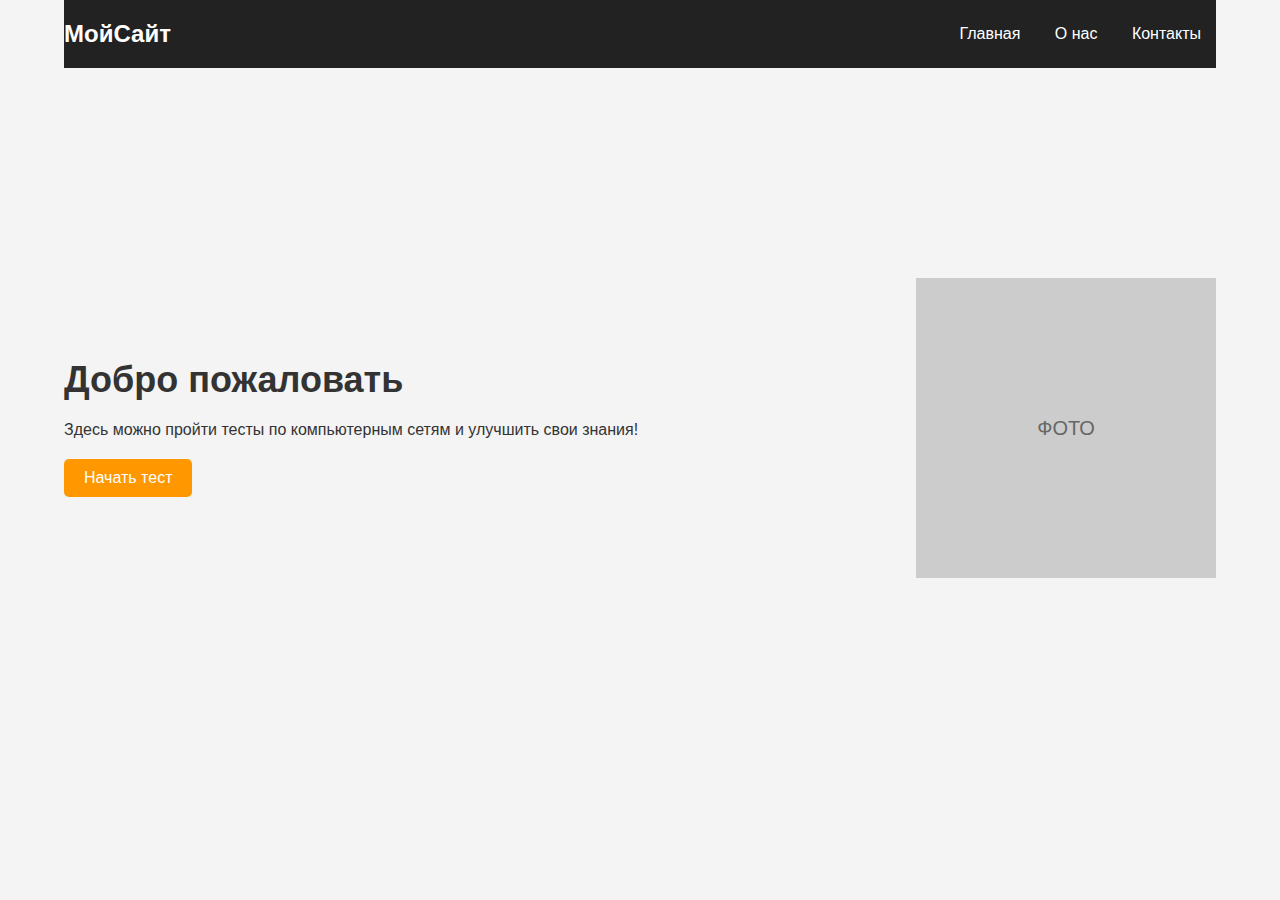
==== index.html @ bb8a0ab0 "кислов д.с._первые страницы" ====
<!DOCTYPE html>
<html lang="ru">
<head>
    <meta charset="UTF-8">
    <meta name="viewport" content="width=device-width, initial-scale=1.0">
    <title>Главная</title>
    <link rel="stylesheet" href="style.css">
</head>
<body>
    <div class="container">
        <header class="header">
            <div class="logo">МойСайт</div>
            <nav class="nav">
                <a href="index.html">Главная</a>
                <a href="about.html">О нас</a>
                <a href="contacts.html">Контакты</a>
            </nav>
        </header>
        <main class="content">
            <section class="intro">
                <h1>Добро пожаловать</h1>
                <p>Здесь можно пройти тесты по компьютерным сетям и улучшить свои знания!</p>
                <a href="#" class="btn">Начать тест</a>
            </section>
            <section class="image-placeholder">ФОТО</section>
        </main>
    </div>
</body>
</html>
---- style.css ----
/* Общие стили */
* {
    margin: 0;
    padding: 0;
    box-sizing: border-box;
    font-family: Arial, sans-serif;
}

body {
    background-color: #f4f4f4;
    color: #333;
}

.container {
    width: 90%;
    max-width: 1200px;
    margin: 0 auto;
}

/* Шапка */
.header {
    display: flex;
    justify-content: space-between;
    align-items: center;
    padding: 20px 0;
    background: #222;
    color: #fff;
}

.logo {
    font-size: 24px;
    font-weight: bold;
}

.nav a {
    color: #fff;
    text-decoration: none;
    margin: 0 15px;
    transition: color 0.3s ease;
}

.nav a:hover {
    color: #ff9800;
}

/* Контент */
.content {
    display: flex;
    justify-content: space-between;
    align-items: center;
    height: 80vh;
}

.intro {
    max-width: 50%;
}

h1 {
    font-size: 36px;
    margin-bottom: 20px;
}

.btn {
    display: inline-block;
    margin-top: 20px;
    padding: 10px 20px;
    background: #ff9800;
    color: #fff;
    text-decoration: none;
    border-radius: 5px;
    transition: background 0.3s ease;
}

.btn:hover {
    background: #e68900;
}

/* Заглушка для фото */
.image-placeholder {
    width: 300px;
    height: 300px;
    background: #ccc;
    display: flex;
    align-items: center;
    justify-content: center;
    font-size: 20px;
    color: #666;
}

/* Адаптивность */
@media (max-width: 768px) {
    .content {
        flex-direction: column;
        text-align: center;
        height: auto;
        padding: 20px 0;
    }
    .intro {
        max-width: 100%;
    }
    .image-placeholder {
        margin-top: 20px;
    }
}
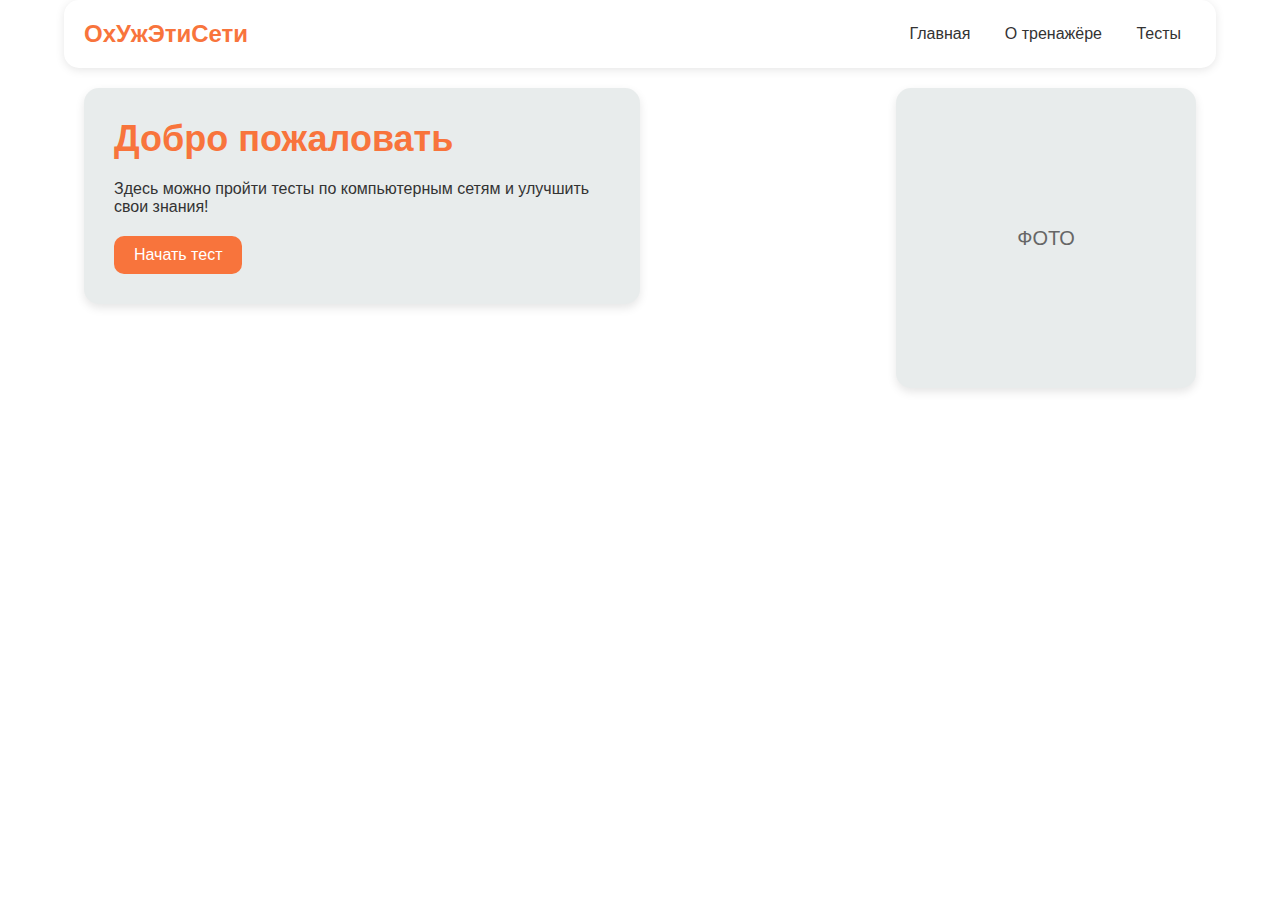
==== commit 2da31a82: "кислов д.с._работа с стилями и страницой с тестами" ====
--- a/index.html
+++ b/index.html
@@ -9,18 +9,18 @@
 <body>
     <div class="container">
         <header class="header">
-            <div class="logo">МойСайт</div>
+            <div class="logo"><a href="index.html">ОхУжЭтиСети</a></div>
             <nav class="nav">
                 <a href="index.html">Главная</a>
-                <a href="about.html">О нас</a>
-                <a href="contacts.html">Контакты</a>
+                <a href="about.html">О тренажёре</a>
+                <a href="tests.html">Тесты</a>
             </nav>
         </header>
         <main class="content">
             <section class="intro">
                 <h1>Добро пожаловать</h1>
                 <p>Здесь можно пройти тесты по компьютерным сетям и улучшить свои знания!</p>
-                <a href="#" class="btn">Начать тест</a>
+                <a href="tests.html" class="btn">Начать тест</a>
             </section>
             <section class="image-placeholder">ФОТО</section>
         </main>
--- a/style.css
+++ b/style.css
@@ -7,7 +7,7 @@
 }
 
 body {
-    background-color: #f4f4f4;
+    background-color: #fff;
     color: #333;
 }
 
@@ -22,25 +22,29 @@
     display: flex;
     justify-content: space-between;
     align-items: center;
-    padding: 20px 0;
-    background: #222;
-    color: #fff;
+    padding: 20px;
+    background: #fff;
+    color: #333;
+    border-radius: 15px;
+    box-shadow: 0 2px 10px rgba(0, 0, 0, 0.1);
 }
 
-.logo {
+.logo a {
     font-size: 24px;
     font-weight: bold;
+    text-decoration: none;
+    color: #f8743c;
 }
 
 .nav a {
-    color: #fff;
+    color: #333;
     text-decoration: none;
     margin: 0 15px;
     transition: color 0.3s ease;
 }
 
 .nav a:hover {
-    color: #ff9800;
+    color: #f8743c;
 }
 
 /* Контент */
@@ -49,42 +53,131 @@
     justify-content: space-between;
     align-items: center;
     height: 80vh;
+    padding: 20px;
 }
 
 .intro {
     max-width: 50%;
+    background: #e8ecec;
+    padding: 30px;
+    border-radius: 15px;
+    box-shadow: 0 4px 10px rgba(0, 0, 0, 0.1);
 }
 
 h1 {
     font-size: 36px;
     margin-bottom: 20px;
+    color: #f8743c;
 }
 
 .btn {
     display: inline-block;
     margin-top: 20px;
     padding: 10px 20px;
-    background: #ff9800;
+    background: #f8743c;
     color: #fff;
     text-decoration: none;
-    border-radius: 5px;
+    border-radius: 10px;
     transition: background 0.3s ease;
 }
 
 .btn:hover {
-    background: #e68900;
+    background: #e6632a;
 }
 
 /* Заглушка для фото */
 .image-placeholder {
     width: 300px;
     height: 300px;
-    background: #ccc;
+    background: #e8ecec;
     display: flex;
     align-items: center;
     justify-content: center;
     font-size: 20px;
     color: #666;
+    border-radius: 15px;
+    box-shadow: 0 4px 10px rgba(0, 0, 0, 0.1);
+}
+/* Обертка для контента на странице тестов */
+.content {
+    display: flex;
+    justify-content: space-between;
+    align-items: flex-start;
+    padding: 20px;
+}
+
+/* Левая панель с темами */
+.sidebar {
+    width: 25%;
+    padding: 20px;
+    background-color: #e8ecec;
+    border-radius: 15px;
+    box-shadow: 0 2px 10px rgba(0, 0, 0, 0.1);
+}
+
+.sidebar h2 {
+    margin-bottom: 15px;
+    color: #f8743c;
+}
+
+.sidebar ul {
+    list-style: none;
+    padding: 0;
+}
+
+.sidebar ul li {
+    margin: 10px 0;
+}
+
+.sidebar a {
+    color: #333;
+    text-decoration: none;
+    font-weight: bold;
+    display: block;
+    padding: 10px;
+    border-radius: 10px;
+    transition: background 0.3s ease;
+}
+
+.sidebar a:hover {
+    background-color: #f8743c;
+    color: #fff;
+}
+
+/* Блок с тестами */
+.test-container {
+    width: 70%;
+    padding: 20px;
+    background-color: #e8ecec; /* Добавлен фон */
+    border-radius: 15px;
+    box-shadow: 0 4px 10px rgba(0, 0, 0, 0.1);
+}
+
+.test-container h2 {
+    margin-bottom: 20px;
+    color: #f8743c;
+}
+
+#test-content {
+    display: flex;
+    flex-direction: column;
+}
+
+.test-question {
+    margin-bottom: 15px;
+}
+
+.test-question p {
+    font-size: 18px;
+}
+
+.test-question label {
+    display: block;
+    margin: 5px 0;
+}
+
+.test-question input {
+    margin-right: 10px;
 }
 
 /* Адаптивность */
@@ -92,13 +185,15 @@
     .content {
         flex-direction: column;
         text-align: center;
-        height: auto;
         padding: 20px 0;
     }
-    .intro {
-        max-width: 100%;
+
+    .sidebar {
+        width: 100%;
+        margin-bottom: 20px;
     }
-    .image-placeholder {
-        margin-top: 20px;
+
+    .test-container {
+        width: 100%;
     }
-}+}
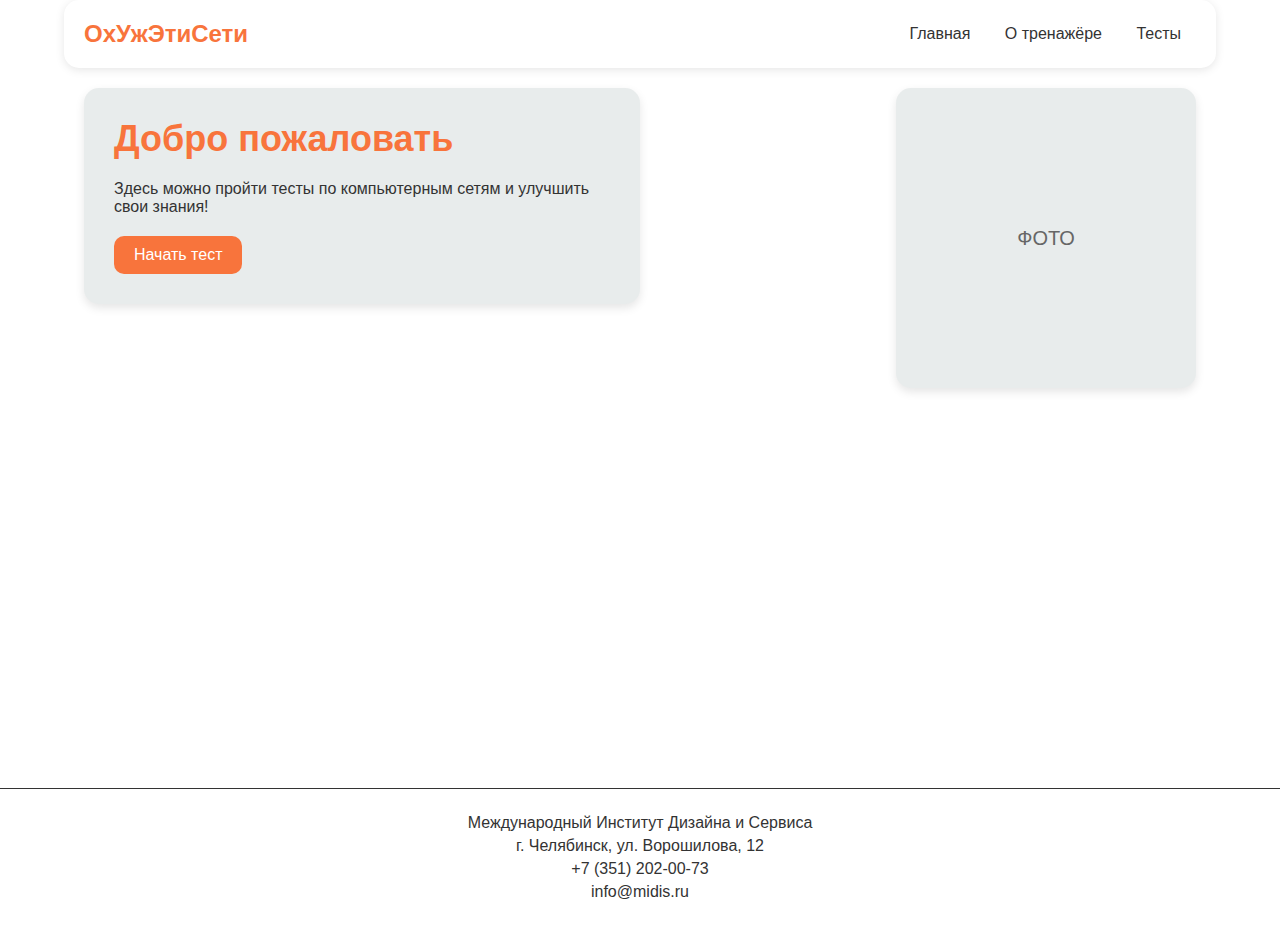
==== commit 4f8edcfa: "кислов д.с._добавил подвал и сделал пару тестов для проверки" ====
--- a/index.html
+++ b/index.html
@@ -26,4 +26,10 @@
         </main>
     </div>
 </body>
+<footer class="footer">
+    <p>Международный Институт Дизайна и Сервиса</p>
+    <p>г. Челябинск, ул. Ворошилова, 12</p>
+    <p>+7 (351) 202-00-73</p>
+    <p>info@midis.ru</p>
+</footer>
 </html>
--- a/style.css
+++ b/style.css
@@ -197,3 +197,16 @@
         width: 100%;
     }
 }
+
+.footer {
+    background-color: #fff;
+    border-top: 1px solid #333;
+    text-align: center;
+    padding: 20px;
+    font-size: 16px;
+    color: #333;
+}
+
+.footer p {
+    margin: 5px 0;
+}
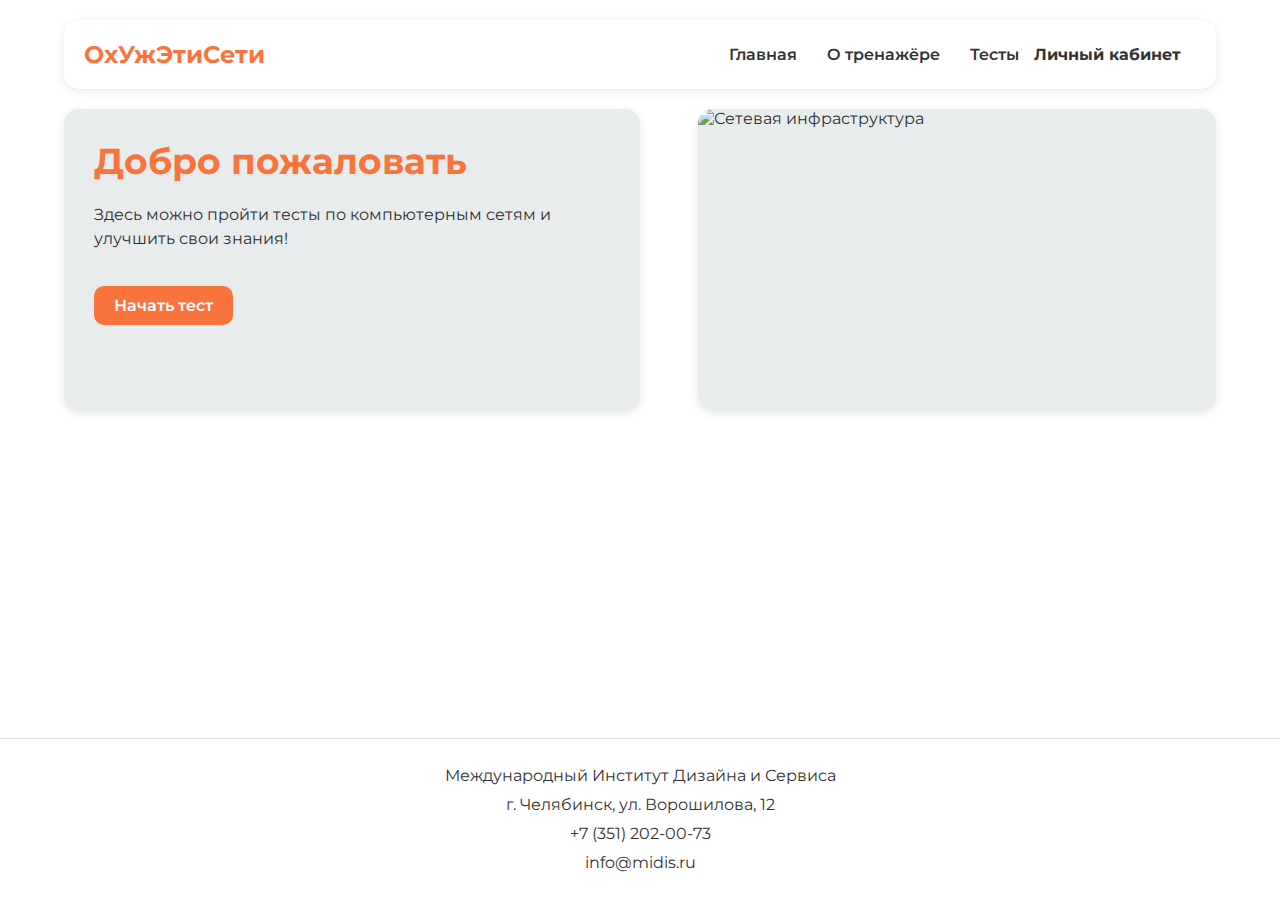
==== commit ccae9392: "кислов д.с._2 задание" ====
--- a/index.html
+++ b/index.html
@@ -4,16 +4,24 @@
     <meta charset="UTF-8">
     <meta name="viewport" content="width=device-width, initial-scale=1.0">
     <title>Главная</title>
+    <link href="https://fonts.googleapis.com/css2?family=Montserrat:wght@400;600&display=swap" rel="stylesheet">
     <link rel="stylesheet" href="style.css">
+    <script src="script.js" defer></script>
 </head>
 <body>
     <div class="container">
         <header class="header">
             <div class="logo"><a href="index.html">ОхУжЭтиСети</a></div>
+            <div class="burger-menu" onclick="toggleMenu()">
+                <div></div>
+                <div></div>
+                <div></div>
+            </div>
             <nav class="nav">
                 <a href="index.html">Главная</a>
                 <a href="about.html">О тренажёре</a>
                 <a href="tests.html">Тесты</a>
+                <a href="results.html">Личный кабинет</a>
             </nav>
         </header>
         <main class="content">
@@ -22,14 +30,23 @@
                 <p>Здесь можно пройти тесты по компьютерным сетям и улучшить свои знания!</p>
                 <a href="tests.html" class="btn">Начать тест</a>
             </section>
-            <section class="image-placeholder">ФОТО</section>
+            <section class="image-placeholder">
+                <img src="https://bitraid.ru/wp-content/uploads/2020/04/infrastructure-components-min.jpg" alt="Сетевая инфраструктура">
+            </section>
         </main>
     </div>
+    <footer class="footer">
+        <p>Международный Институт Дизайна и Сервиса</p>
+        <p>г. Челябинск, ул. Ворошилова, 12</p>
+        <p>+7 (351) 202-00-73</p>
+        <p>info@midis.ru</p>
+    </footer>
+    <div id="modal" class="modal">
+        <div class="modal-content">
+            <span class="close">&times;</span>
+            <div id="modal-text"></div>
+            <button id="modal-close-btn" class="btn">Закрыть</button>
+        </div>
+    </div>
 </body>
-<footer class="footer">
-    <p>Международный Институт Дизайна и Сервиса</p>
-    <p>г. Челябинск, ул. Ворошилова, 12</p>
-    <p>+7 (351) 202-00-73</p>
-    <p>info@midis.ru</p>
-</footer>
-</html>
+</html>--- a/style.css
+++ b/style.css
@@ -1,23 +1,25 @@
-/* Общие стили */
 * {
     margin: 0;
     padding: 0;
     box-sizing: border-box;
-    font-family: Arial, sans-serif;
+    font-family: 'Montserrat', sans-serif;
 }
 
 body {
     background-color: #fff;
-    color: #333;
+    color: #303030;
+    min-height: 100vh;
+    display: flex;
+    flex-direction: column;
 }
 
 .container {
     width: 90%;
     max-width: 1200px;
     margin: 0 auto;
-}
-
-/* Шапка */
+    flex: 1;
+}
+
 .header {
     display: flex;
     justify-content: space-between;
@@ -27,6 +29,7 @@
     color: #333;
     border-radius: 15px;
     box-shadow: 0 2px 10px rgba(0, 0, 0, 0.1);
+    margin-top: 20px;
 }
 
 .logo a {
@@ -36,24 +39,41 @@
     color: #f8743c;
 }
 
+.burger-menu {
+    display: none;
+    flex-direction: column;
+    cursor: pointer;
+}
+
+.burger-menu div {
+    width: 30px;
+    height: 4px;
+    background-color: #333;
+    margin: 5px;
+    transition: transform 0.3s, opacity 0.3s;
+}
+
+.nav {
+    display: flex;
+}
+
 .nav a {
     color: #333;
     text-decoration: none;
     margin: 0 15px;
     transition: color 0.3s ease;
+    font-weight: 600;
 }
 
 .nav a:hover {
     color: #f8743c;
 }
 
-/* Контент */
 .content {
     display: flex;
     justify-content: space-between;
-    align-items: center;
-    height: 80vh;
-    padding: 20px;
+    padding: 20px 0;
+    flex: 1;
 }
 
 .intro {
@@ -68,6 +88,18 @@
     font-size: 36px;
     margin-bottom: 20px;
     color: #f8743c;
+}
+
+h2 {
+    font-size: 28px;
+    margin-bottom: 20px;
+    color: #f8743c;
+}
+
+p {
+    margin-bottom: 15px;
+    line-height: 1.5;
+    font-weight: 400;
 }
 
 .btn {
@@ -79,34 +111,33 @@
     text-decoration: none;
     border-radius: 10px;
     transition: background 0.3s ease;
+    border: none;
+    cursor: pointer;
+    font-weight: 600;
 }
 
 .btn:hover {
     background: #e6632a;
 }
 
-/* Заглушка для фото */
 .image-placeholder {
-    width: 300px;
+    width: 45%;
     height: 300px;
     background: #e8ecec;
     display: flex;
     align-items: center;
     justify-content: center;
-    font-size: 20px;
-    color: #666;
     border-radius: 15px;
     box-shadow: 0 4px 10px rgba(0, 0, 0, 0.1);
-}
-/* Обертка для контента на странице тестов */
-.content {
-    display: flex;
-    justify-content: space-between;
-    align-items: flex-start;
-    padding: 20px;
-}
-
-/* Левая панель с темами */
+    overflow: hidden;
+}
+
+.image-placeholder img {
+    width: 100%;
+    height: 100%;
+    object-fit: cover;
+}
+
 .sidebar {
     width: 25%;
     padding: 20px;
@@ -132,7 +163,7 @@
 .sidebar a {
     color: #333;
     text-decoration: none;
-    font-weight: bold;
+    font-weight: 600;
     display: block;
     padding: 10px;
     border-radius: 10px;
@@ -144,48 +175,186 @@
     color: #fff;
 }
 
-/* Блок с тестами */
 .test-container {
     width: 70%;
     padding: 20px;
-    background-color: #e8ecec; /* Добавлен фон */
+    background-color: #e8ecec;
     border-radius: 15px;
     box-shadow: 0 4px 10px rgba(0, 0, 0, 0.1);
-}
-
-.test-container h2 {
+    margin-left: 20px;
+}
+
+#test-content {
+    display: flex;
+    flex-direction: column;
+}
+
+.test-question {
     margin-bottom: 20px;
-    color: #f8743c;
-}
-
-#test-content {
-    display: flex;
-    flex-direction: column;
-}
-
-.test-question {
-    margin-bottom: 15px;
+    background: #fff;
+    padding: 15px;
+    border-radius: 10px;
+    box-shadow: 0 2px 5px rgba(0, 0, 0, 0.1);
 }
 
 .test-question p {
     font-size: 18px;
+    font-weight: 600;
+    margin-bottom: 10px;
 }
 
 .test-question label {
     display: block;
-    margin: 5px 0;
+    margin: 8px 0;
+    padding: 8px;
+    border-radius: 5px;
+    transition: background 0.2s;
+    cursor: pointer;
+}
+
+.test-question label:hover {
+    background: #f0f0f0;
 }
 
 .test-question input {
     margin-right: 10px;
-}
-
-/* Адаптивность */
+    cursor: pointer;
+}
+
+.drag-drop-container {
+    display: flex;
+    flex-wrap: wrap;
+    gap: 15px;
+    margin-top: 15px;
+}
+
+.drag-item {
+    background: #fff;
+    padding: 10px 15px;
+    border-radius: 8px;
+    box-shadow: 0 2px 5px rgba(0, 0, 0, 0.1);
+    cursor: grab;
+    user-select: none;
+    transition: transform 0.2s;
+}
+
+.drag-item:active {
+    cursor: grabbing;
+    transform: scale(1.05);
+}
+
+.drop-zone {
+    min-height: 100px;
+    border: 2px dashed #f8743c;
+    border-radius: 10px;
+    padding: 15px;
+    margin-top: 15px;
+    display: flex;
+    flex-wrap: wrap;
+    gap: 10px;
+    align-items: flex-start;
+}
+
+.drag-drop-question {
+    margin-bottom: 30px;
+}
+
+.drag-drop-question img {
+    max-width: 100%;
+    height: auto;
+    border-radius: 8px;
+    margin-top: 10px;
+    box-shadow: 0 2px 5px rgba(0, 0, 0, 0.1);
+}
+
+.modal {
+    display: none;
+    position: fixed;
+    z-index: 1000;
+    left: 0;
+    top: 0;
+    width: 100%;
+    height: 100%;
+    background-color: rgba(0, 0, 0, 0.5);
+    justify-content: center;
+    align-items: center;
+}
+
+.modal-content {
+    background-color: #fff;
+    padding: 30px;
+    border-radius: 15px;
+    width: 90%;
+    max-width: 500px;
+    box-shadow: 0 5px 15px rgba(0, 0, 0, 0.3);
+    position: relative;
+}
+
+.close {
+    position: absolute;
+    top: 15px;
+    right: 20px;
+    font-size: 28px;
+    font-weight: bold;
+    color: #aaa;
+    cursor: pointer;
+}
+
+.close:hover {
+    color: #f8743c;
+}
+
+#modal-text {
+    margin-bottom: 20px;
+    font-size: 18px;
+    line-height: 1.5;
+}
+
+#modal-close-btn {
+    display: block;
+    margin: 20px auto 0;
+}
+
 @media (max-width: 768px) {
+    .header {
+        flex-direction: column;
+        align-items: flex-start;
+    }
+
+    .nav {
+        flex-direction: column;
+        width: 100%;
+        display: none;
+    }
+
+    .nav.active {
+        display: flex;
+    }
+
+    .nav a {
+        margin: 5px 0;
+        padding: 10px;
+    }
+
+    .burger-menu {
+        display: flex;
+        position: absolute;
+        top: 20px;
+        right: 20px;
+    }
+
     .content {
         flex-direction: column;
-        text-align: center;
-        padding: 20px 0;
+    }
+
+    .intro {
+        max-width: 100%;
+        margin-bottom: 20px;
+    }
+
+    .image-placeholder {
+        width: 100%;
+        height: 200px;
     }
 
     .sidebar {
@@ -195,18 +364,450 @@
 
     .test-container {
         width: 100%;
+        margin-left: 0;
+    }
+
+    .modal-content {
+        width: 95%;
+        padding: 20px;
+    }
+}
+
+@media (max-width: 480px) {
+    h1 {
+        font-size: 28px;
+    }
+
+    h2 {
+        font-size: 24px;
+    }
+
+    .intro, .sidebar, .test-container {
+        padding: 15px;
     }
 }
 
 .footer {
     background-color: #fff;
-    border-top: 1px solid #333;
+    border-top: 1px solid #e0e0e0;
     text-align: center;
     padding: 20px;
     font-size: 16px;
     color: #333;
+    margin-top: 30px;
 }
 
 .footer p {
     margin: 5px 0;
-}
+    font-weight: 400;
+}
+
+
+/* Современные анимации */
+@keyframes fadeIn {
+    from { opacity: 0; transform: translateY(10px) scale(0.98); }
+    to { opacity: 1; transform: translateY(0) scale(1); }
+}
+
+@keyframes float {
+    0% { transform: translateY(0); }
+    50% { transform: translateY(-5px); }
+    100% { transform: translateY(0); }
+}
+
+@keyframes gradientPulse {
+    0% { background-position: 0% 50%; }
+    50% { background-position: 100% 50%; }
+    100% { background-position: 0% 50%; }
+}
+
+.animated {
+    animation: fadeIn 0.6s cubic-bezier(0.22, 1, 0.36, 1) forwards;
+}
+
+.btn-pulse {
+    background: linear-gradient(135deg, #f8743c, #e6632a, #f8743c);
+    background-size: 200% 200%;
+    animation: gradientPulse 3s ease infinite;
+    border: none;
+    color: white;
+}
+
+.drag-item {
+    transition: all 0.3s cubic-bezier(0.25, 0.8, 0.25, 1);
+    box-shadow: 0 1px 3px rgba(0,0,0,0.12);
+}
+
+.drag-item:hover {
+    transform: translateY(-2px);
+    box-shadow: 0 4px 12px rgba(0,0,0,0.15);
+}
+
+.drop-zone {
+    min-height: 120px;
+    background: rgba(248, 116, 60, 0.05);
+    transition: all 0.3s ease;
+}
+
+.drop-zone.highlight {
+    background: rgba(248, 116, 60, 0.1);
+    box-shadow: inset 0 0 0 2px #f8743c;
+}
+
+.sequence-instruction {
+    font-size: 14px;
+    color: #666;
+    margin: 10px 0;
+    font-weight: 400;
+}
+
+.buttons-container {
+    display: flex;
+    gap: 10px;
+    margin-top: 15px;
+}
+
+/* Стили для последовательности в drop-zone */
+.drop-zone .drag-item {
+    width: 100%;
+    margin-bottom: 8px;
+    position: relative;
+    padding-left: 30px;
+}
+
+.drop-zone .drag-item::before {
+    content: "";
+    position: absolute;
+    left: 10px;
+    top: 50%;
+    transform: translateY(-50%);
+    width: 15px;
+    height: 15px;
+    background-color: #f8743c;
+    border-radius: 50%;
+}
+
+.drop-zone .drag-item:last-child {
+    margin-bottom: 0;
+}
+
+/* Анимация при правильном ответе */
+.correct-animation {
+    animation: float 0.6s ease, fadeIn 0.4s ease;
+}
+
+/* Адаптивные стили */
+@media (max-width: 768px) {
+    .drag-drop-container, .drop-zone {
+        width: 100%;
+    }
+    
+    .buttons-container {
+        flex-direction: column;
+    }
+    
+    .btn, .reset-btn {
+        width: 100%;
+    }
+}
+/* Стили для логотипа */
+.site-logo {
+    height: 40px;
+    margin-right: 10px;
+    vertical-align: middle;
+}
+
+.logo {
+    display: flex;
+    align-items: center;
+}
+
+.logo a {
+    display: flex;
+    align-items: center;
+    text-decoration: none;
+    color: #f8743c;
+    font-size: 24px;
+    font-weight: bold;
+}
+
+@media (max-width: 768px) {
+    .site-logo {
+        height: 30px;
+    }
+}
+/* Стили для страницы авторизации */
+.auth-container {
+    display: flex;
+    justify-content: center;
+    align-items: center;
+    min-height: 70vh;
+}
+
+.auth-form {
+    background: #e8ecec;
+    padding: 30px;
+    border-radius: 15px;
+    box-shadow: 0 4px 10px rgba(0, 0, 0, 0.1);
+    width: 100%;
+    max-width: 400px;
+}
+
+.auth-form h2 {
+    text-align: center;
+    margin-bottom: 20px;
+    color: #f8743c;
+}
+
+.form-group {
+    margin-bottom: 15px;
+}
+
+.form-group label {
+    display: block;
+    margin-bottom: 5px;
+    font-weight: 600;
+}
+
+.form-group input, .form-group select {
+    width: 100%;
+    padding: 10px;
+    border: 1px solid #ddd;
+    border-radius: 5px;
+    font-size: 16px;
+}
+
+.error-message {
+    color: #dc3545;
+    font-size: 14px;
+    margin-top: 5px;
+}
+
+/* Стили для страницы результатов */
+.results-container {
+    background: #e8ecec;
+    padding: 30px;
+    border-radius: 15px;
+    box-shadow: 0 4px 10px rgba(0, 0, 0, 0.1);
+    margin-top: 20px;
+}
+
+.result-item {
+    background: #fff;
+    padding: 15px;
+    border-radius: 10px;
+    margin-bottom: 15px;
+    box-shadow: 0 2px 5px rgba(0, 0, 0, 0.1);
+}
+
+.details-btn {
+    margin-top: 10px;
+    padding: 8px 15px;
+    font-size: 14px;
+}
+
+.result-details {
+    display: none;
+    margin-top: 15px;
+    padding: 15px;
+    background: #f8f9fa;
+    border-radius: 5px;
+}
+
+.questions-list {
+    margin-top: 10px;
+}
+
+.question-item {
+    padding: 10px;
+    margin-bottom: 10px;
+    border-left: 4px solid #ddd;
+}
+
+.question-item.correct {
+    border-left-color: #28a745;
+    background: rgba(40, 167, 69, 0.1);
+}
+
+.question-item.incorrect {
+    border-left-color: #dc3545;
+    background: rgba(220, 53, 69, 0.1);
+}
+
+/* Защита от перетаскивания между вопросами */
+[draggable="true"] {
+    user-select: none;
+    -moz-user-select: none;
+    -webkit-user-select: none;
+}
+
+.drag-drop-container .drag-item {
+    pointer-events: auto;
+}
+
+.drop-zone .drag-item {
+    pointer-events: none;
+}
+
+/* Стили для элементов последовательности */
+.drag-item {
+    display: flex;
+    align-items: center;
+    padding: 10px 15px;
+    margin-bottom: 8px;
+    background: #fff;
+    border-radius: 8px;
+    box-shadow: 0 2px 5px rgba(0,0,0,0.1);
+    cursor: grab;
+    transition: all 0.3s ease;
+    user-select: none;
+}
+
+.drag-item.dragging {
+    opacity: 0.5;
+    transform: scale(1.05);
+    box-shadow: 0 4px 15px rgba(0,0,0,0.2);
+}
+
+.item-index {
+    display: none;
+    justify-content: center;
+    align-items: center;
+    width: 25px;
+    height: 25px;
+    background-color: #f8743c;
+    color: white;
+    border-radius: 50%;
+    margin-right: 10px;
+    font-size: 14px;
+    font-weight: bold;
+    transition: background-color 0.3s ease;
+}
+
+.drop-zone .item-index {
+    display: flex;
+}
+
+.item-text {
+    flex-grow: 1;
+}
+
+/* Цвета для правильных/неправильных ответов */
+.drag-item.correct .item-index {
+    background-color: #4CAF50 !important;
+}
+
+.drag-item.incorrect .item-index {
+    background-color: #F44336 !important;
+}
+
+.sequence-hint {
+    font-size: 14px;
+    color: #666;
+    margin: 5px 0 15px;
+    font-style: italic;
+}
+
+/* Подсветка зоны сброса при перетаскивании */
+.drop-zone.highlight {
+    background: rgba(248, 116, 60, 0.1);
+    box-shadow: inset 0 0 0 2px #f8743c;
+}
+/* Стили для личного кабинета в навигации */
+.nav a[href="results.html"],
+.nav a[href="auth.html"] {
+    margin-left: auto;
+    font-weight: bold;
+}
+
+/* Стили для единой кнопки проверки */
+.btn-check-all {
+    display: block;
+    width: 100%;
+    max-width: 300px;
+    margin: 30px auto 0;
+    padding: 12px;
+    font-size: 16px;
+    background: linear-gradient(135deg, #f8743c, #e6632a);
+    border: none;
+}
+
+.btn-check-all:hover {
+    transform: translateY(-2px);
+    box-shadow: 0 4px 8px rgba(0,0,0,0.2);
+}
+
+/* Адаптация для мобильных */
+@media (max-width: 768px) {
+    .nav a[href="results.html"],
+    .nav a[href="auth.html"] {
+        margin-left: 0;
+        order: 3;
+        width: 100%;
+        text-align: center;
+        padding: 10px;
+        border-top: 1px solid #eee;
+    }
+    
+    .btn-check-all {
+        width: 90%;
+    }
+}
+/* Стили для русских названий в результатах */
+.result-item h3 {
+    color: #f8743c;
+    margin-bottom: 10px;
+}
+
+/* Адаптация для мобильных */
+@media (max-width: 768px) {
+    .nav a[href="results.html"], 
+    .nav a[href="auth.html"] {
+        order: 3;
+        width: 100%;
+        text-align: center;
+        padding: 12px 0;
+        border-top: 1px solid #eee;
+        margin-top: 10px;
+    }
+}
+
+/* Стили для кнопки сброса */
+.reset-btn {
+    background-color: #6c757d;
+    margin-top: 10px;
+    padding: 8px 15px;
+    font-size: 14px;
+    margin-bottom: 60px;
+}
+
+.reset-btn:hover {
+    background-color: #5a6268;
+}
+
+.buttons-container {
+    display: flex;
+    justify-content: flex-end;
+    margin-top: 10px;
+}
+
+/* Стили для перетаскивания */
+.drag-drop-container {
+    min-height: 60px;
+    padding: 10px;
+    background-color: rgba(248, 116, 60, 0.05);
+    border-radius: 8px;
+    margin-bottom: 10px;
+}
+
+.drop-zone {
+    min-height: 60px;
+    background-color: rgba(248, 116, 60, 0.05);
+    border: 2px dashed #f8743c;
+    border-radius: 8px;
+    padding: 10px;
+}
+
+.drop-zone.highlight {
+    background-color: rgba(248, 116, 60, 0.1);
+}